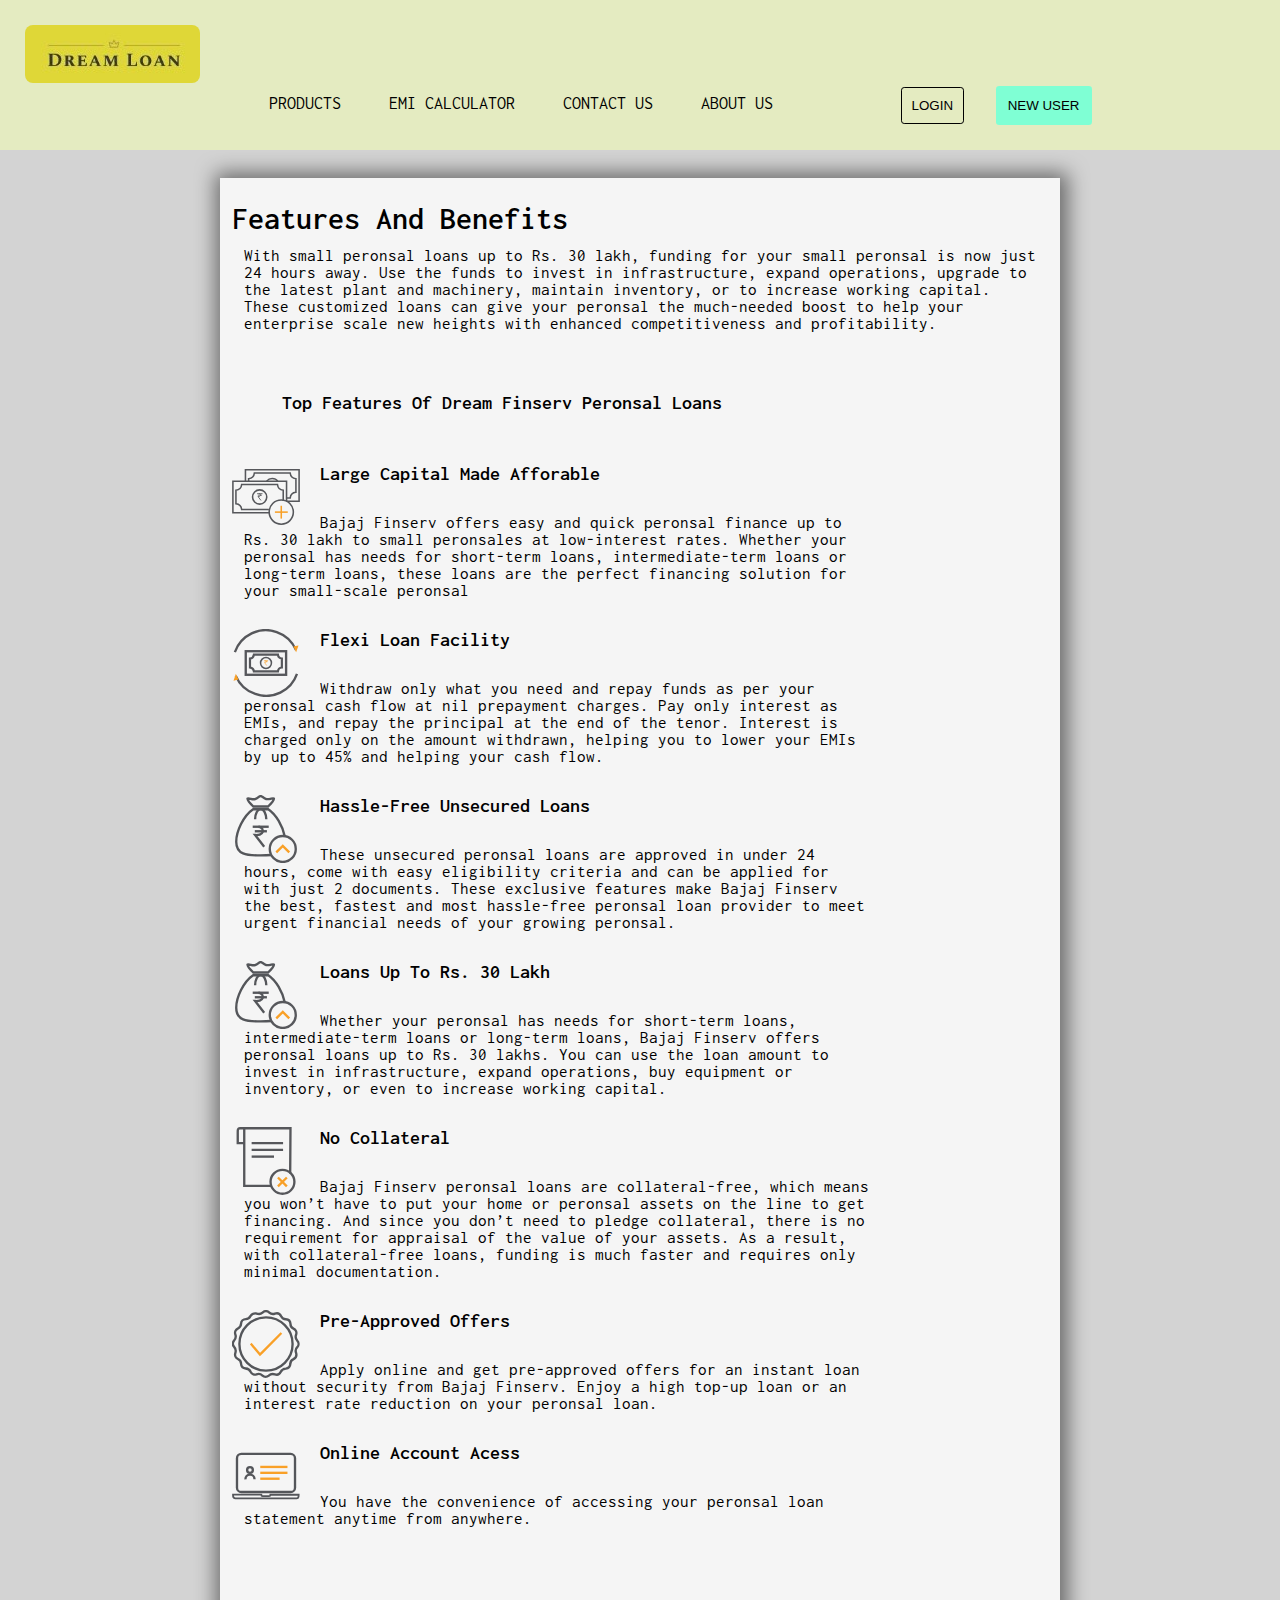
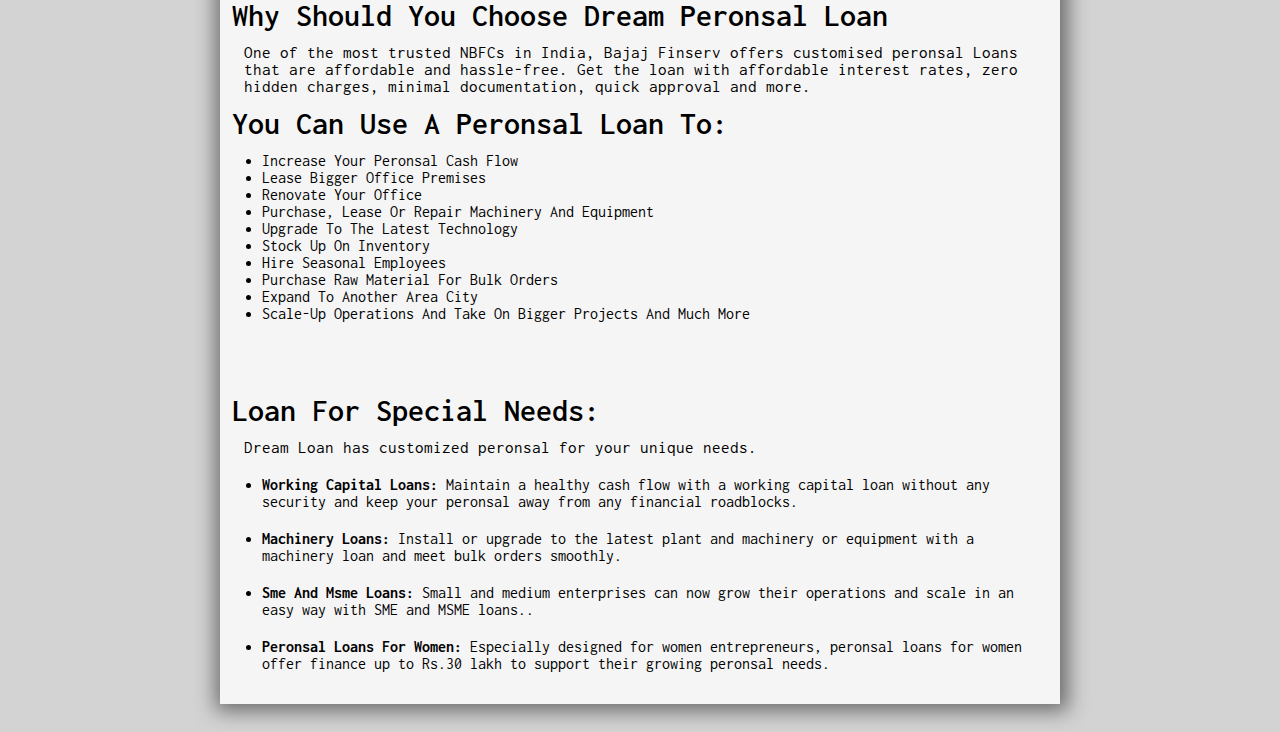
==== src/pages/business-loan.html @ 2d3691ba "other page done carousel done" ====
<!DOCTYPE html>
<html lang="en">
<head>
    <meta charset="UTF-8">
    <meta name="viewport" content="width=device-width, initial-scale=1.0">
    <title>peronsal Loan</title>
    <link href="https://fonts.googleapis.com/icon?family=Material+Icons" rel="stylesheet">
    <link rel="stylesheet" href="../css/styles.css">
</head>
<body>
    <style>
        body{
            background-color: lightgray;
        }
    </style>
    <!-- wrapper -->
    <div class="wrapper">
        <!-- header and navigation -->
        <div class="header">
            <div class="nav-title">
                <img src="../images/header-logo.jpeg" alt="header-logo">
            </div>
            <div class="menu">
                <i class="material-icons menuOpen">menu</i>
            </div>
            <div class="navbar">
                <i class="material-icons closemenu">close</i>
                <ul>
                    <li class="inner-nav-show">
                        <a href="">products</a>
                        <ul class="inner-nav">
                            <li><a href="">home loan</a></li>
                            <li><a href="">peronsal loan</a></li>
                            <li><a href="">home loan</a></li>
                        </ul>
                    </li>
                    <li><a href="">emi calculator</a></li>
                    <li><a href="">contact us</a></li>
                    <li><a href="">about us</a></li>
                </ul>
                <div class="login-btn">
                    <button class="btn">login</button>
                    <button class="btn">new user</button>
                </div>
            </div>
        </div>
        <!-- feature and benefits -->
        <!-- inner-wrapper -->
        <div class="inner-wrapper">
            <div class="features">
                <div class="item-box">
                    <span>features and benefits</span>
                    <p>With small peronsal loans up to Rs. 30 lakh, funding for your small peronsal is now just 24 hours away. Use the funds
                        to
                        invest in infrastructure, expand operations, upgrade to the latest plant and machinery, maintain inventory, or to
                        increase working capital. These customized loans can give your peronsal the much-needed boost to help your
                        enterprise
                        scale new heights with enhanced competitiveness and profitability.</p>
                </div>
                <div class="item-box">
                    <span class="top-title">top features of dream finserv peronsal loans</span>
                    <ul class="top-features">
                        <li class="feature-box">
                            <img src="../images/feature-1.svg" alt=""><span>large capital made afforable</span>
                            <p>Bajaj Finserv offers easy and quick peronsal finance up to Rs. 30 lakh to small peronsales at low-interest rates.
                            Whether your peronsal has needs for short-term loans, intermediate-term loans or long-term loans, these loans are the
                            perfect financing solution for your small-scale peronsal</p>
                        </li>
                        <li class="feature-box">
                            <img src="../images/feature-2.svg" alt=""><span>flexi loan facility</span>
                            <p>Withdraw only what you need and repay funds as per your peronsal cash flow at nil prepayment charges. Pay only interest
                            as EMIs, and repay the principal at the end of the tenor. Interest is charged only on the amount withdrawn, helping you
                            to lower your EMIs by up to 45% and helping your cash flow.</p>
                        </li>
                        <li class="feature-box">
                            <img src="../images/feature-3.svg" alt=""><span>hassle-free unsecured loans</span>
                            <p>These unsecured peronsal loans are approved in under 24 hours, come with easy eligibility criteria and can be applied
                            for with just 2 documents. These exclusive features make Bajaj Finserv the best, fastest and most hassle-free peronsal
                            loan provider to meet urgent financial needs of your growing peronsal.</p>
                        </li>
                        <li class="feature-box">
                            <img src="../images/feature-3.svg" alt=""><span>loans up to rs. 30 lakh</span>
                            <p>Whether your peronsal has needs for short-term loans, intermediate-term loans or long-term loans, Bajaj Finserv offers
                            peronsal loans up to Rs. 30 lakhs. You can use the loan amount to invest in infrastructure, expand operations, buy
                            equipment or inventory, or even to increase working capital.</p>
                        </li>
                        <li class="feature-box">
                            <img src="../images/feature-5.svg" alt=""><span>no collateral</span>
                            <p>Bajaj Finserv peronsal loans are collateral-free, which means you won’t have to put your home or peronsal assets on
                            the line to get financing. And since you don’t need to pledge collateral, there is no requirement for appraisal of the
                            value of your assets. As a result, with collateral-free loans, funding is much faster and requires only minimal
                            documentation.</p>
                        </li>
                        <li class="feature-box">
                            <img src="../images/feature-6.svg" alt=""><span>pre-approved offers</span>
                            <p>Apply online and get pre-approved offers for an instant loan without security from Bajaj Finserv. Enjoy a high top-up
                            loan or an interest rate reduction on your peronsal loan.</p>
                        </li>
                        <li class="feature-box">
                            <img src="../images/feature-7.svg" alt=""><span>online account acess</span>
                            <p>You have the convenience of accessing your peronsal loan statement anytime from anywhere.</p>
                        </li>
                    </ul>
                </div>
                <div class="item-box">
                    <span>why should you choose dream peronsal loan</span>
                    <p>
                        One of the most trusted NBFCs in India, Bajaj Finserv offers customised peronsal Loans that are affordable and
                        hassle-free. Get the loan with affordable interest rates, zero hidden charges, minimal documentation, quick approval and
                        more.
                    </p>
                    <span>You can use a peronsal loan to:</span>
                    <ul class="benefits-list">
                        <li>increase your peronsal cash flow</li>
                        <li>lease bigger office premises</li>
                        <li>renovate your office</li>
                        <li>purchase, lease or repair machinery and equipment</li>
                        <li>upgrade to the latest technology</li>
                        <li>stock up on inventory</li>
                        <li>hire seasonal employees</li>
                        <li>purchase raw material for bulk orders</li>
                        <li>expand to another area city</li>
                        <li>scale-up operations and take on bigger projects and much more</li>
                    </ul>
                </div>
                <div class="item-box">
                    <span>loan for special needs:</span>
                    <p>Dream Loan has customized peronsal for your unique needs.</p>
                    <ul class="special-needs">
                        <li>
                            <b>working capital loans:</b>
                            Maintain a healthy cash flow with a working capital loan without any security and keep your peronsal away from any
                            financial roadblocks.
                        </li>
                        <li>
                            <b>machinery loans:</b>
                            Install or upgrade to the latest plant and machinery or equipment with a machinery loan and meet bulk orders smoothly.
                        </li>
                        <li>
                            <b>sme and msme loans:</b>
                            Small and medium enterprises can now grow their operations and scale in an easy way with SME and MSME loans..
                        </li>
                        <li>
                            <b>peronsal loans for women:</b>
                            Especially designed for women entrepreneurs, peronsal loans for women offer finance up to Rs.30 lakh to support their
                            growing peronsal needs.
                        </li>
                    </ul>
                </div>
            </div>
        </div>
    </div>
    <script type="text/javascript" src="../js/app.js"></script>
</body>
</html>
---- src/css/styles.css ----
/* import fonts */
@import url('https://fonts.googleapis.com/css2?family=Inconsolata');
/* global css */
*,
*::before,
*::after{
    margin: 0;
    padding: 0;
    box-sizing: inherit;
}
html{
    box-sizing: border-box;
    font-family: 'Inconsolata';
    font-size: 16px;
}

.wrapper{
    width: 100%;
    max-width: 1400px;
    margin: 0 auto;
}
/* inner wrapper for peronsal, home and home loan page */
.inner-wrapper{
    padding:0.75rem;
    background-color: whitesmoke;
    margin: 1.75rem 1.25rem;
    box-shadow: 2px 1px 1.2rem 0.4rem rgba(0, 0, 0, 0.5);
}
a{
    text-decoration: none;
    color: initial;
}
ul{
    list-style: none;
}
p{
    font-size: 1.25rem;
    padding: 0 0.75rem;
}

/* header part */
.header{
    background-color: #e4ebc1;
    padding: 1.5625rem;
    position: relative;
}
.nav-title img{
    border-radius: 0.50rem;
}
.navbar{
    /* top: 6.8rem; */
    top: 0;
    right: -23rem;
    display: flex;
    height: 100vh;
    position: fixed;
    transition: all 650ms ease-in-out;
    flex-direction: column;
    /* background-color: #e4ebc1; */
    background-color: tomato;
    z-index: 1500;
}
.navbar.active{
    right: 0;
}
.menu{    
    float:right;
    position: absolute;
    top: 2.5rem;
    right: 2rem;
    cursor: pointer;
}
.closemenu{
    cursor: pointer;    
    color: white;
    margin: 1.75rem 0 0 1.75rem;
}
.navbar > ul{
    /* margin: 1.5rem 0; */
    padding: 20vh 6rem 5rem;

}
.navbar li{
    font-size: 1.125rem;
    text-transform: uppercase;
    text-align: center;
    margin: 0.5rem 0;
}
.login-btn{
    text-align: center;
}
.btn{
 border: 0;
 padding: 0.75rem;
 border-radius: 0.2rem;
 text-transform: uppercase;
 cursor: pointer;
}
.login-btn > button:nth-child(1){
    background: none;
    border: 0.5px solid black;
    margin-right: 1.75rem;
}
.login-btn > button:nth-child(2){
    background-color: aquamarine;
}
.inner-nav-show:hover .inner-nav{
    display: block;
    cursor: pointer;
    background-color: white;
    padding: 20px;
}
.inner-nav{
    display: none;
    position: absolute;
    left: -2rem;
}
/* carousel part */
.carousel{
    position: relative;
    height: 564.633px;
}
.carousel [class*="item-"]{
    /* position: absolute; */
    width: 100%;
}
.carousel .part-1{
    background: url("../images/carousel-part-1.jpeg");
    background-repeat: no-repeat;
    background-size: cover;
    text-align: center;
    padding: 4rem 0;
    text-transform: uppercase;
    color: white;
}
.carousel span{
    display: block;
    font-size: 2rem;
    margin-bottom: 1.25rem;
}
.carousel p{
    margin-bottom: 1.25rem;
}
.carousel button{
    background-color:#ddd840;
    color: white;
    font-size: 1rem;
}
.carousel img{
    width: 100%;
}
.carousel .part-2{
    overflow: hidden;
    display: flex;
}
/* .carousel .item-2{
    display: none;
}
.carousel .item-3{
    display: none;
} */
/* iso memo */

.iso-memo{
    background: rgba(175, 172, 170,0.2);
    text-align: center;
    padding: 4rem 0;
}

.iso-memo img{
    width: 160px;
    height: 160px;
    margin: 1.5rem 0;
    border-radius: 5rem;
}
.iso-memo p{
    text-transform: uppercase;
}
/* partners */
.partner{
    background-color: white;
}
.partner >div{
    height: 430px;
}
.partner .part-1{
    text-align: center;
    padding: 1.5625rem 0;
}
.partner img{
    width: 100%;
}
.partner .part-2 img{
    height: 430px;
}
.partner span{
    display: block;
    margin-bottom: 1.25rem;
    font-size: 2rem;
    text-transform: capitalize;
}
.partner p{
    text-align: center;
    margin-bottom: 2rem;
    text-transform: capitalize;
    line-height: 1.4rem;
}
/* ratings */

.ratings{
    background:  rgba(175, 172, 170,0.2);
    text-align: center;
    padding: 2rem 0;
}
.ratings h3{
    margin-bottom: 2rem;
    font-size: 1.75rem;
    text-transform: capitalize;
}
.ratings [class*='item-']{
    padding: 2rem 0;
}
.ratings [class*='item-'] > p:first-child{
    text-transform: capitalize;
}
.ratings p{
    margin: 2rem 0;
}
/* .ratings .item-2,.ratings .item-3,.ratings .item-4,.ratings .item-5{
    display: none;
} */
.ratings h4{
    font-size: 1.25rem;
    text-transform: capitalize;
}
/* apply form */

.apply-form{
    background-color: rgba(255,255,255,0.8);
    text-align: center;
    padding: 1.5625rem 0;
    text-transform: capitalize;
}
.apply-form  h3{
    margin-bottom: 1.75rem;
}
.apply-form p{
    margin-bottom: 1.75rem;
}
.apply-form a{
    text-decoration: underline aquamarine;
}

/* footer */
.footer{
    background-color: #2b406d;
    color:white;
    text-align: center;
    text-transform: capitalize;
    padding: 1.5625rem 0;
}
.footer-logo > img:first-child{
    margin-bottom: 2rem;
}
.footer span{
    display: block;
    margin: 1.75rem 0;
    text-transform: uppercase;
    font-weight: bold;
    font-size: 1.75rem;
}
.footer-logo ul li{
    display: inline-block;
}
.footer li{
    font-size: 1.15rem;
}
.footer a{
    display: inline-block;
    color: white;
    margin: 0.2rem 0;
}
/* @media only screen and (min-width:1200px){
    .wrapper{
        width: 100%;
        max-width: 1400px;
        margin: 0 auto;
    }
} */
@media only screen and (min-width:767px){
    body{
        background-color: ivory;
    }
    /* header part */
    .nav-title{
        display: inline-block;
        vertical-align: middle;
    }
    .menu{
        display: none;
    }
    .closemenu{
        display: none !important;
    }
    .navbar{
        position: initial;
        height: auto;
        display: inline-block;
        transition: none;
        margin-left: 15.25rem;
        background:none;
    }
    .navbar ul{
        padding: 0;
        float: left;
        margin-right: 5rem;
    }
    .navbar li{
        float: left;
        margin-right: 3rem;
    }
    .inner-nav{
        z-index: 1;
        position: absolute;
        left: 20%;
    }
    .login-btn{
        display: inline-block;
    }
    .login-btn .btn:first-child{
        margin-right: 1.5rem;
        padding: 0.60rem;
    }
    /* carousel part */
    .carousel{
        height: 471.117px;;
    }
    .carousel [class*="item-"]{
        display: grid;
        grid-template-columns: 50% 50%;
    }
    .carousel .part-1{
        height: 100%;
    }
    .carousel .part-1 span{
        margin-top: 7rem;
    }
    /* .carousel .item-2{
        display: none;
    }
    .carousel .item-3{
        display: none;
    } */
    /* iso memo part */
    .iso-memo ul{
        display: grid;
        grid-template-columns: 30% 30% 30%;
        justify-content: center;
    }
    /* partner part */
    .partner{
        display: grid;
        grid-template-columns: 50% 50%;
        height: 562px;
    }
    .partner .part-1 img{
        display: inline-block;
        vertical-align: middle;
    }
    .partner .part-2 img{
        height: 562px;
    }
    /* rating part */
    .ratings [class*="item-"] > div{
        margin: 0 auto;
    }
    .ratings [class*="item-"] > div > p{        
        display: inline-block;
        width: 40%;
    }
    .apply-form{
        display: grid;
        grid-template-columns: 50% 50%;
    }
    .footer-logo img{
        margin-top: 1.65rem;
    }
    .footer > ul{
        display: grid;
        grid-template-columns: 25% 25% 25% 25%;
    }
}



/* peronsal loan page css start from here */
.item-box{
    /* background-color: teal; */
    margin-bottom: 1.5rem;
}
.item-box:last-child{
    margin: 0;
}

.item-box > span{
    font-size: 2rem;
    text-transform: capitalize;
    text-align: left;
    margin-top: 0.75rem;
    margin-bottom: 0.75rem;
    display: inline-block;
    font-weight: 600;
}
/* .item-box{
} */
.top-title{
    margin: 0 1.2rem;
    text-align: justify !important;
    font-size: 1.25rem !important;
}
.feature-box{
    margin-bottom: 30px;
}
.feature-box img{
    width: 4.25rem;
    float: left;
    margin-right: 20px;
}
.feature-box span{
    font-size: 1.25rem;
    font-weight: 600;
    text-transform: capitalize;
}
.feature-box p{
    margin-top: 30px;
    font-size: 1.15rem;
}
.benefits-list{
    text-transform: capitalize;
    margin-left: 30px;
}
.benefits-list li{
    list-style: outside;
}
.special-needs{
    margin-top: 20px;
    margin-left: 30px;
}
.special-needs li{
    margin-bottom: 20px;
    list-style: outside;
}
.special-needs b{
    text-transform: capitalize;    
}
@media only screen and (min-width:767px){

    .inner-wrapper{
        width: 840px;
        margin: 1.75rem auto;
    }
    .item-box{
        margin-bottom: 60px;
    }
    .item-box p{
        font-size: 1.05rem !important;
    }
    .feature-box{
        width: 80%;
    }
    .top-title{
        /* text-align: center !important;
        display: block !important; */
        margin:0 0 50px 50px  !important;
    }
}
/* home loan page css start from here */
/* home loan page css start from here */
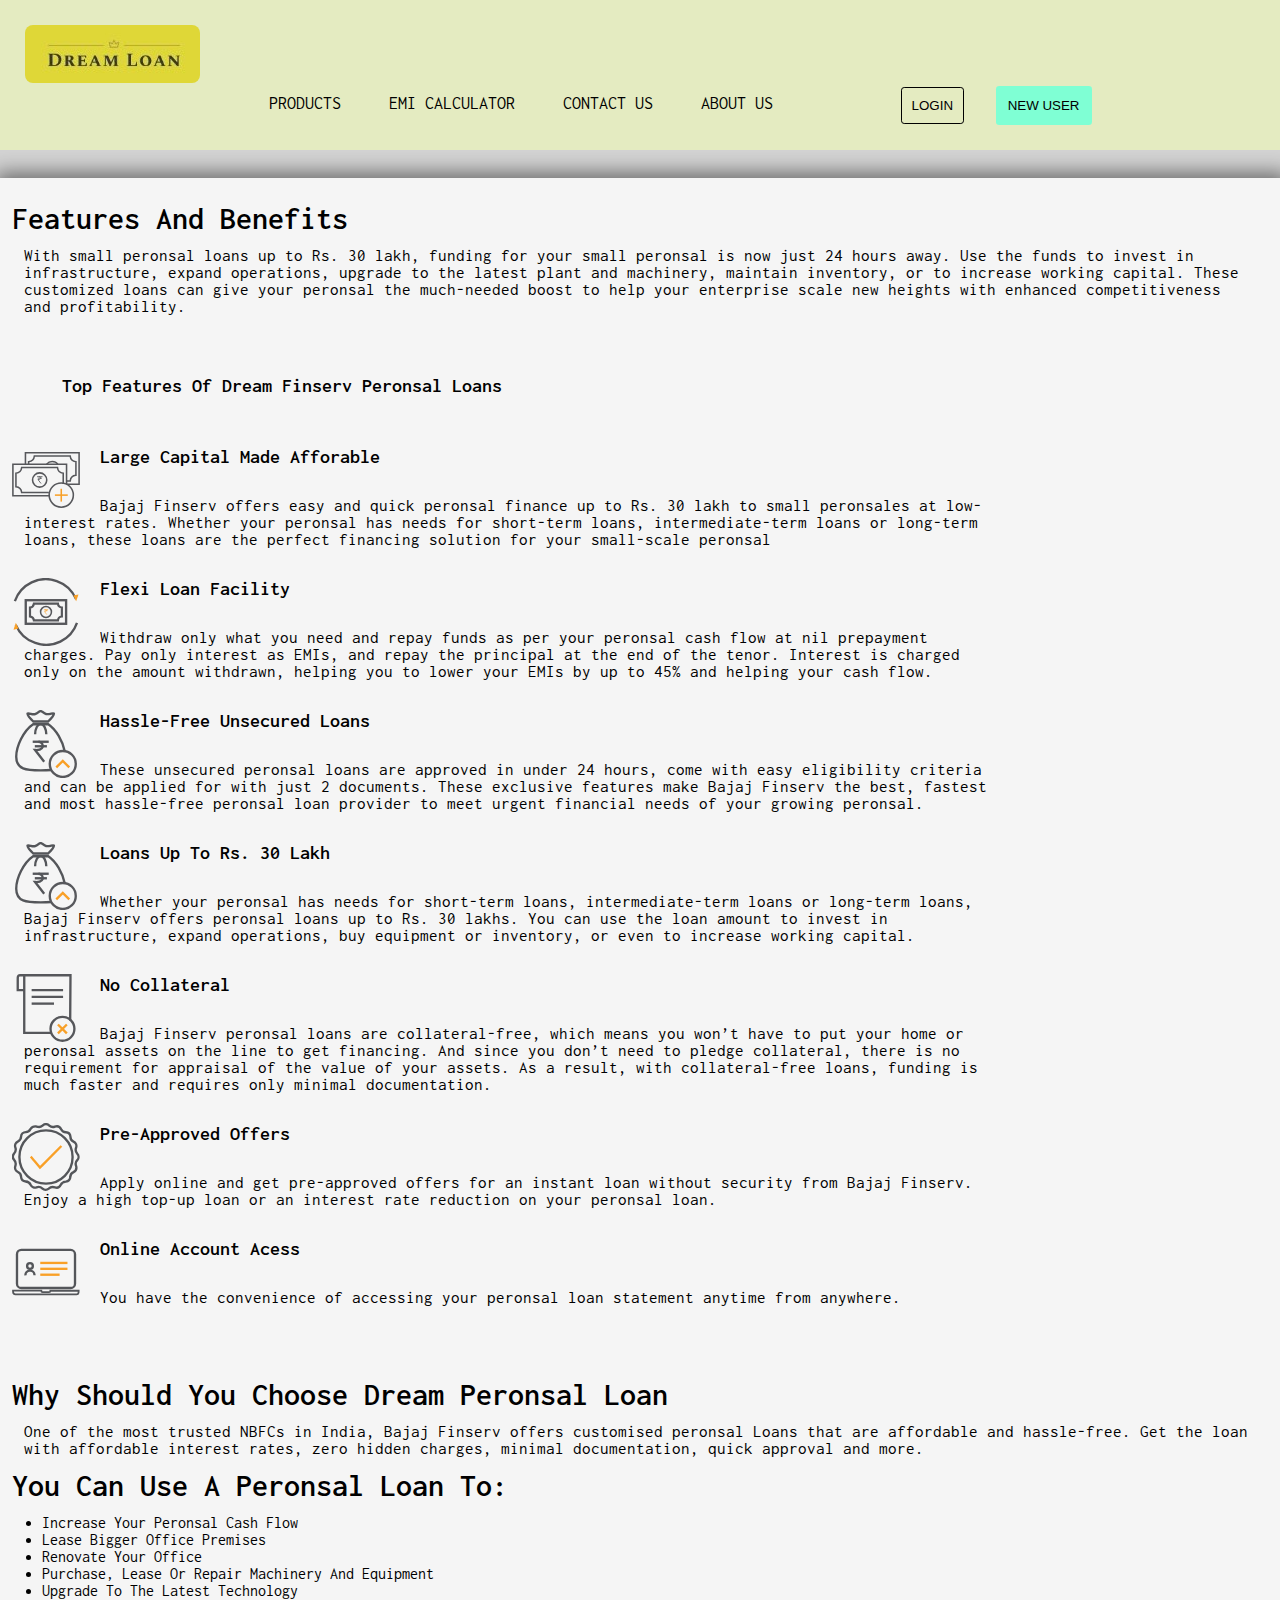
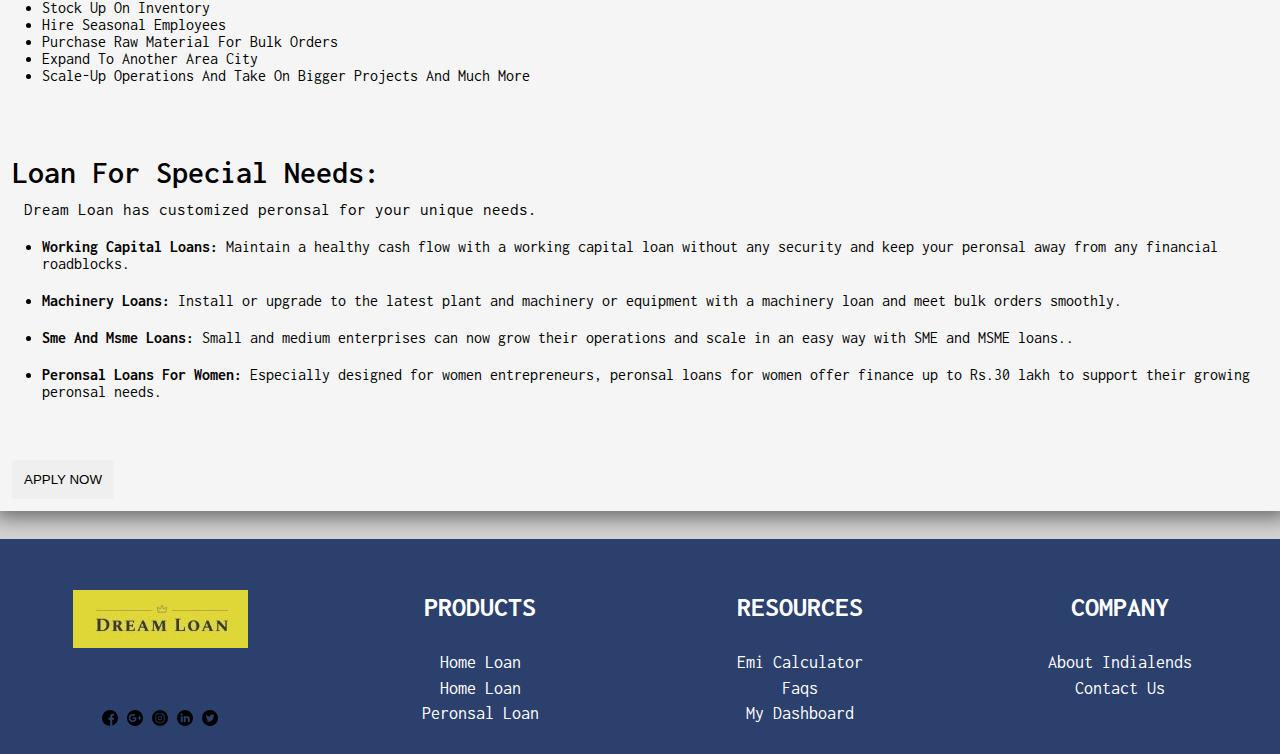
==== commit 9f082ead: "ui done" ====
--- a/src/pages/business-loan.html
+++ b/src/pages/business-loan.html
@@ -3,7 +3,7 @@
 <head>
     <meta charset="UTF-8">
     <meta name="viewport" content="width=device-width, initial-scale=1.0">
-    <title>peronsal Loan</title>
+    <title>Business Loan</title>
     <link href="https://fonts.googleapis.com/icon?family=Material+Icons" rel="stylesheet">
     <link rel="stylesheet" href="../css/styles.css">
 </head>
@@ -18,7 +18,7 @@
         <!-- header and navigation -->
         <div class="header">
             <div class="nav-title">
-                <img src="../images/header-logo.jpeg" alt="header-logo">
+                <a href="../../index.html"><img src="../images/header-logo.jpeg" alt="header-logo"></a>
             </div>
             <div class="menu">
                 <i class="material-icons menuOpen">menu</i>
@@ -29,9 +29,9 @@
                     <li class="inner-nav-show">
                         <a href="">products</a>
                         <ul class="inner-nav">
-                            <li><a href="">home loan</a></li>
-                            <li><a href="">peronsal loan</a></li>
-                            <li><a href="">home loan</a></li>
+                            <li><a href="../pages/home-loan.html">home loan</a></li>
+                            <li><a href="../pages/personal-loan.html">peronsal loan</a></li>
+                            <li><a href="../pages/business-loan.html">business loan</a></li>
                         </ul>
                     </li>
                     <li><a href="">emi calculator</a></li>
@@ -147,9 +147,47 @@
                         </li>
                     </ul>
                 </div>
+                <button class="btn apply-now">apply now</button>
             </div>
+        </div>
+        <div class="footer">
+            <ul>
+                <li class="footer-logo">
+                    <img src="../images/header-logo.jpeg" alt="">
+                    <ul>
+                        <li><img src="../images/facebook.png" alt="facebook"></li>
+                        <li><img src="../images/google-plus.png" alt="google-plus"></li>
+                        <li><img src="../images/instagram.png" alt="instagram"></li>
+                        <li><img src="../images/linkedin.png" alt="linkedin"></li>
+                        <li><img src="../images/twitter.png" alt="twitter"></li>
+                    </ul>
+                </li>
+                <li class="products">
+                    <span>products</span>
+                    <ul>
+                        <li><a href="">home loan</a></li>
+                        <li><a href="">home loan</a></li>
+                        <li><a href="">peronsal loan</a></li>
+                    </ul>
+                </li>
+                <li class="resource">
+                    <span>resources</span>
+                    <ul>
+                        <li><a href="">emi calculator</a></li>
+                        <li><a href="">faqs</a></li>
+                        <li><a href="">my dashboard</a></li>
+                    </ul>
+                </li>
+                <li class="company">
+                    <span>company</span>
+                    <ul>
+                        <li><a href="">about indialends</a></li>
+                        <li><a href="">contact us</a></li>
+                    </ul>
+                </li>
+            </ul>
         </div>
     </div>
     <script type="text/javascript" src="../js/app.js"></script>
 </body>
-</html>+</html>
--- a/src/css/styles.css
+++ b/src/css/styles.css
@@ -1,6 +1,7 @@
-/* import fonts */
+/********************************************* import fonts *********************************************/
 @import url('https://fonts.googleapis.com/css2?family=Inconsolata');
-/* global css */
+
+/********************************************* global css *********************************************/
 *,
 *::before,
 *::after{
@@ -38,7 +39,7 @@
     padding: 0 0.75rem;
 }
 
-/* header part */
+/********************************************* header part *********************************************/
 .header{
     background-color: #e4ebc1;
     padding: 1.5625rem;
@@ -115,7 +116,7 @@
     position: absolute;
     left: -2rem;
 }
-/* carousel part */
+/********************************************* carousel part *********************************************/
 .carousel{
     position: relative;
     height: 564.633px;
@@ -159,7 +160,7 @@
 .carousel .item-3{
     display: none;
 } */
-/* iso memo */
+/********************************************* iso memo *********************************************/
 
 .iso-memo{
     background: rgba(175, 172, 170,0.2);
@@ -176,7 +177,7 @@
 .iso-memo p{
     text-transform: uppercase;
 }
-/* partners */
+/********************************************* partners *********************************************/
 .partner{
     background-color: white;
 }
@@ -205,7 +206,7 @@
     text-transform: capitalize;
     line-height: 1.4rem;
 }
-/* ratings */
+/********************************************* ratings *********************************************/
 
 .ratings{
     background:  rgba(175, 172, 170,0.2);
@@ -233,7 +234,7 @@
     font-size: 1.25rem;
     text-transform: capitalize;
 }
-/* apply form */
+/********************************************* apply form *********************************************/
 
 .apply-form{
     background-color: rgba(255,255,255,0.8);
@@ -251,7 +252,7 @@
     text-decoration: underline aquamarine;
 }
 
-/* footer */
+/********************************************* footer *********************************************/
 .footer{
     background-color: #2b406d;
     color:white;
@@ -280,6 +281,126 @@
     color: white;
     margin: 0.2rem 0;
 }
+/********************************************* modal css *********************************************/
+
+.modal-bg{
+    height: 100vh;
+    width: 100%;
+    background-color:rgba(0, 0, 0, 0.5);
+    position: fixed;
+    top: 0;
+    left: 0;
+    display: flex;
+    justify-content: center;
+    align-items: center;
+    visibility: hidden;
+    opacity: 0;
+    transition: visibility 0s opacity 0,5s;
+}
+.modal{
+    position: relative;
+    background-color: white;
+    width: 80%;
+    height: 50%;
+    display: flex;
+    justify-content: space-around;
+    align-items: center;
+    flex-direction: column;
+}
+.modal-active{
+    visibility: visible;
+    opacity: 1;
+}
+.closeLogin{
+    position: absolute;
+    top: 10px;
+    right: 10px;
+    cursor: pointer;
+
+}
+/********************************************* peronsal loan page css start from here **********************************/
+.item-box{
+    /* background-color: teal; */
+    margin-bottom: 1.5rem;
+}
+.item-box:last-child{
+    margin: 0;
+}
+
+.item-box > span{
+    font-size: 2rem;
+    text-transform: capitalize;
+    text-align: left;
+    margin-top: 0.75rem;
+    margin-bottom: 0.75rem;
+    display: inline-block;
+    font-weight: 600;
+}
+/* .item-box{
+} */
+.top-title{
+    margin: 0 1.2rem;
+    text-align: justify !important;
+    font-size: 1.25rem !important;
+}
+.feature-box{
+    margin-bottom: 30px;
+}
+.feature-box img{
+    width: 4.25rem;
+    float: left;
+    margin-right: 20px;
+}
+.feature-box span{
+    font-size: 1.25rem;
+    font-weight: 600;
+    text-transform: capitalize;
+}
+.feature-box p{
+    margin-top: 30px;
+    font-size: 1.15rem;
+}
+.benefits-list{
+    text-transform: capitalize;
+    margin-left: 30px;
+}
+.benefits-list li{
+    list-style: outside;
+}
+.special-needs{
+    margin-top: 20px;
+    margin-left: 30px;
+}
+.special-needs li{
+    margin-bottom: 20px;
+    list-style: outside;
+}
+.special-needs b{
+    text-transform: capitalize;    
+}
+
+.customer-info{
+    display: flex;
+    flex-direction: column;
+    height: 80vh;
+    justify-content: space-evenly;
+    text-align: center;
+}
+
+.customer-info label{
+    text-transform: capitalize;
+}
+.customer-info input{
+    width: 70%;
+    margin: 0 auto;
+}
+.customer-info .btn{
+    background-color: lightblue;
+    width: 20%;
+    margin: 0 auto;
+}
+
+
 /* @media only screen and (min-width:1200px){
     .wrapper{
         width: 100%;
@@ -291,7 +412,7 @@
     body{
         background-color: ivory;
     }
-    /* header part */
+    /************************************ header part ********************************************/
     .nav-title{
         display: inline-block;
         vertical-align: middle;
@@ -331,7 +452,7 @@
         margin-right: 1.5rem;
         padding: 0.60rem;
     }
-    /* carousel part */
+    /********************************************* carousel part *********************************************/
     .carousel{
         height: 471.117px;;
     }
@@ -351,13 +472,13 @@
     .carousel .item-3{
         display: none;
     } */
-    /* iso memo part */
+    /********************************************* iso memo part *********************************************/
     .iso-memo ul{
         display: grid;
         grid-template-columns: 30% 30% 30%;
         justify-content: center;
     }
-    /* partner part */
+    /********************************************* partner part *********************************************/
     .partner{
         display: grid;
         grid-template-columns: 50% 50%;
@@ -370,7 +491,7 @@
     .partner .part-2 img{
         height: 562px;
     }
-    /* rating part */
+    /********************************************* rating part *********************************************/
     .ratings [class*="item-"] > div{
         margin: 0 auto;
     }
@@ -389,74 +510,9 @@
         display: grid;
         grid-template-columns: 25% 25% 25% 25%;
     }
-}
-
-
-
-/* peronsal loan page css start from here */
-.item-box{
-    /* background-color: teal; */
-    margin-bottom: 1.5rem;
-}
-.item-box:last-child{
-    margin: 0;
-}
-
-.item-box > span{
-    font-size: 2rem;
-    text-transform: capitalize;
-    text-align: left;
-    margin-top: 0.75rem;
-    margin-bottom: 0.75rem;
-    display: inline-block;
-    font-weight: 600;
-}
-/* .item-box{
-} */
-.top-title{
-    margin: 0 1.2rem;
-    text-align: justify !important;
-    font-size: 1.25rem !important;
-}
-.feature-box{
-    margin-bottom: 30px;
-}
-.feature-box img{
-    width: 4.25rem;
-    float: left;
-    margin-right: 20px;
-}
-.feature-box span{
-    font-size: 1.25rem;
-    font-weight: 600;
-    text-transform: capitalize;
-}
-.feature-box p{
-    margin-top: 30px;
-    font-size: 1.15rem;
-}
-.benefits-list{
-    text-transform: capitalize;
-    margin-left: 30px;
-}
-.benefits-list li{
-    list-style: outside;
-}
-.special-needs{
-    margin-top: 20px;
-    margin-left: 30px;
-}
-.special-needs li{
-    margin-bottom: 20px;
-    list-style: outside;
-}
-.special-needs b{
-    text-transform: capitalize;    
-}
-@media only screen and (min-width:767px){
-
+    /********************************************* personal loan page desktop css *********************************************/
     .inner-wrapper{
-        width: 840px;
+        
         margin: 1.75rem auto;
     }
     .item-box{
@@ -473,6 +529,24 @@
         display: block !important; */
         margin:0 0 50px 50px  !important;
     }
-}
+    .modal{
+        width: 30%;
+    }
+    .customer-info{
+        width: 35%;
+        margin: 0 auto;
+    }
+}
+
+
+
+
+/* @media only screen and (min-width:767px){
+
+    
+} */
 /* home loan page css start from here */
-/* home loan page css start from here */+/* home loan page css start from here */
+
+/********************************************* modal css *********************************************/
+
